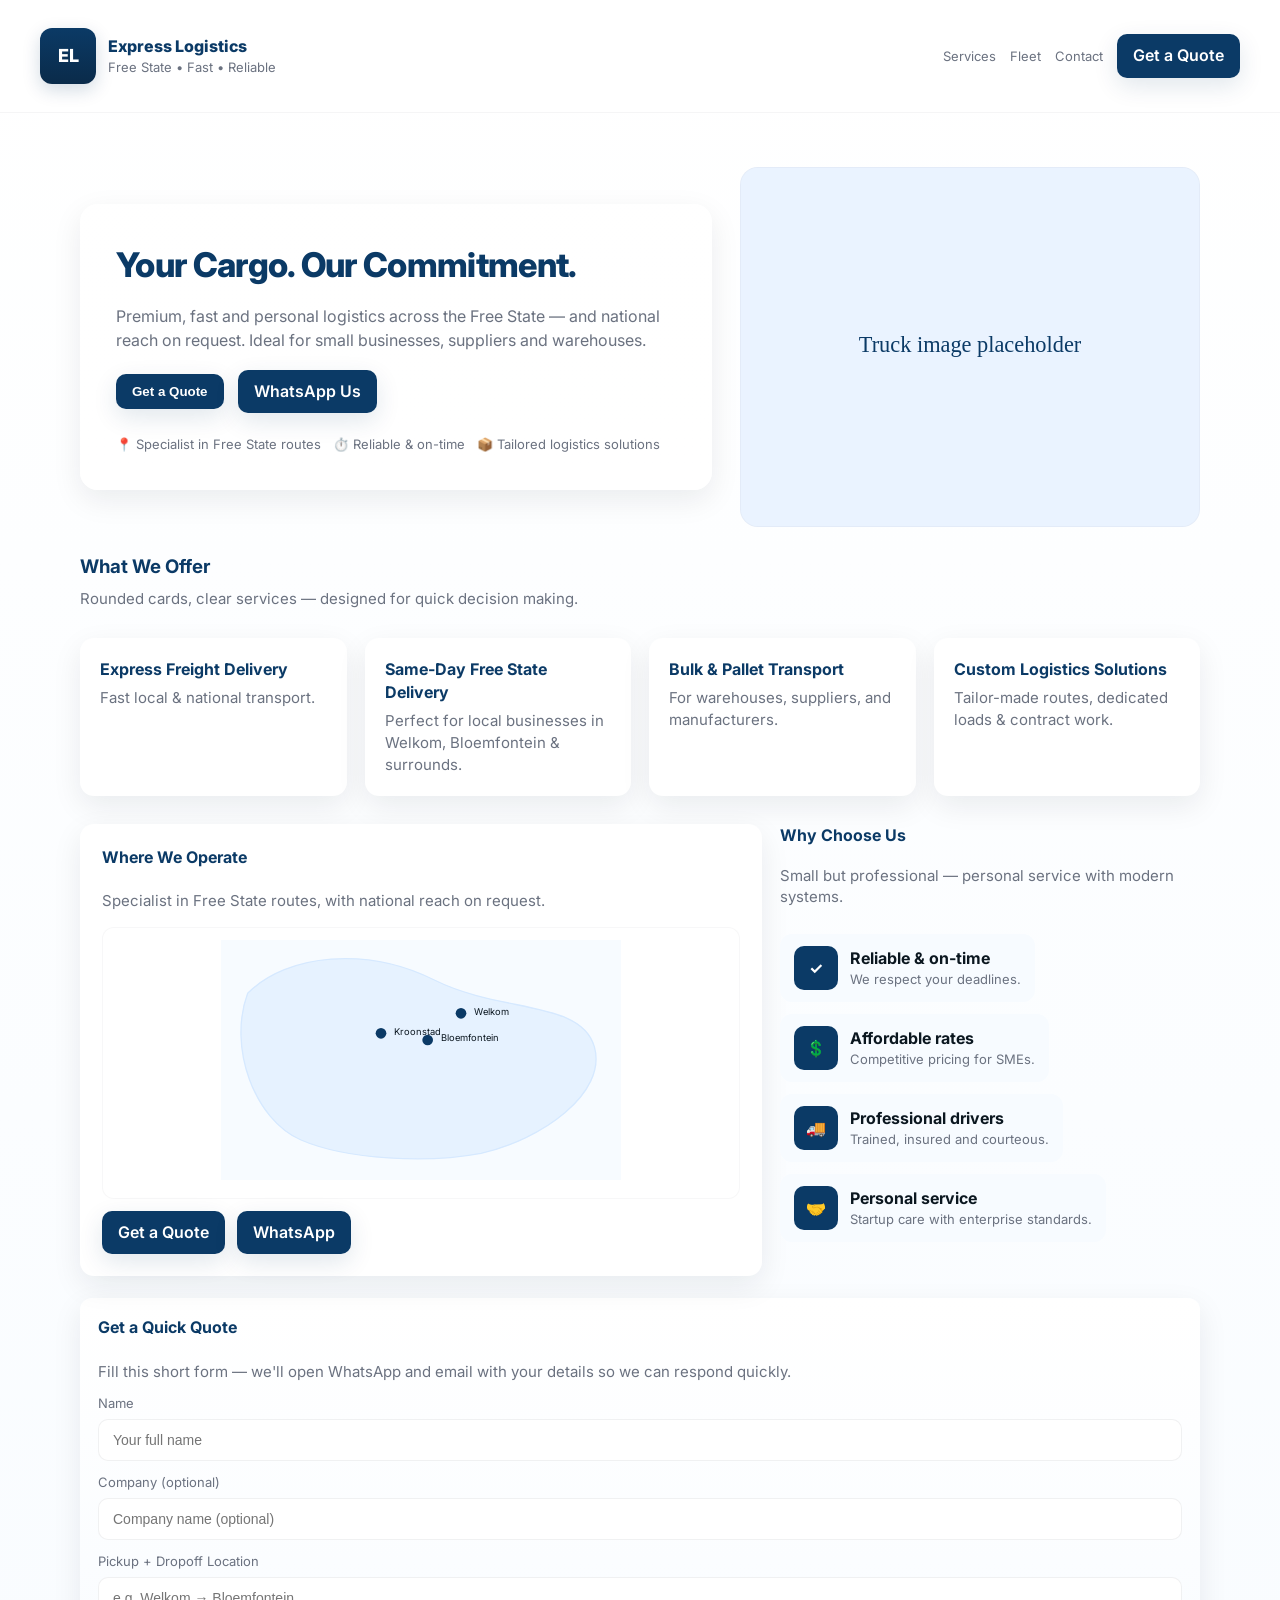
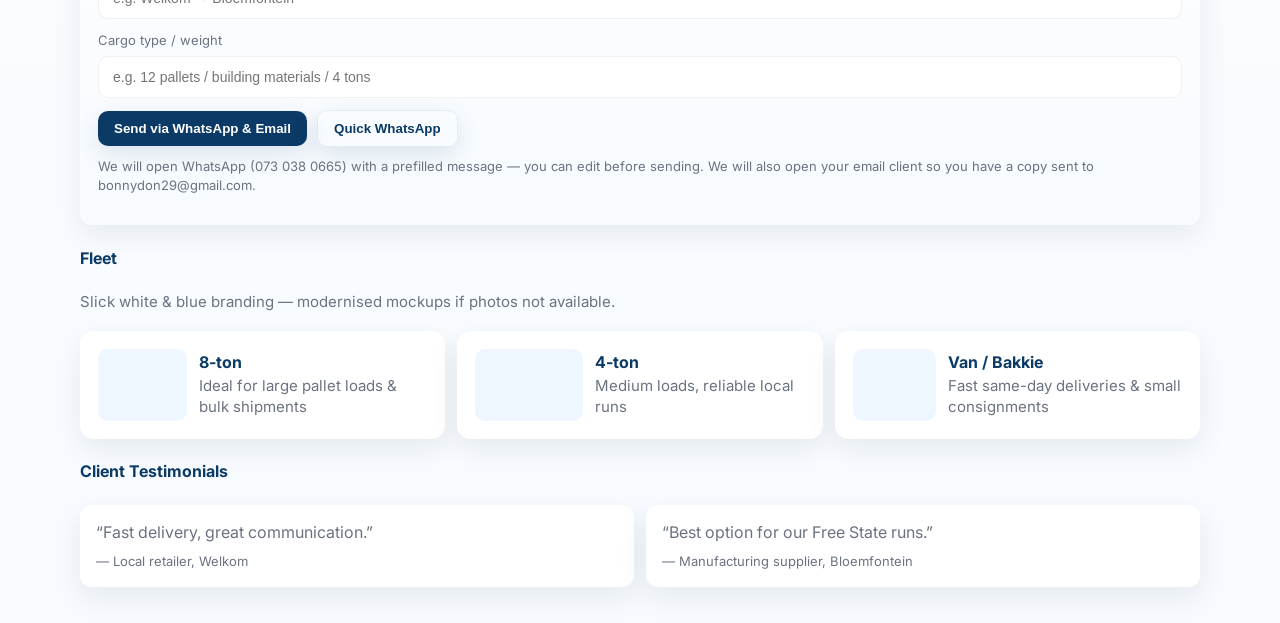
==== index.html @ 2a0296a2 "Add files via upload" ====
<!doctype html>
<html lang="en">
<head>
<meta charset="utf-8" />
<meta name="viewport" content="width=device-width,initial-scale=1" />
<title>Express Logistics — Your Cargo. Our Commitment.</title>
<meta name="description" content="Express Logistics — Fast, reliable Free State freight and same-day deliveries. Get a quote or WhatsApp us." />
<link rel="preconnect" href="https://fonts.googleapis.com">
<link href="https://fonts.googleapis.com/css2?family=Inter:wght@300;400;600;700;800&display=swap" rel="stylesheet">
<style>
  :root{
    --bg:#ffffff;
    --deep-blue:#0b3a66; /* brand deep blue */
    --accent:#0a2b4a;
    --muted:#6b7280;
    --radius:14px;
    --card-shadow: 0 10px 30px rgba(10,20,40,0.08);
    font-family: "Inter", system-ui, -apple-system, "Segoe UI", Roboto, "Helvetica Neue", Arial;
  }
  *{box-sizing:border-box}
  body{
    margin:0;
    background: linear-gradient(180deg, #ffffff 0%, #f7fbff 100%);
    color:#0b1720;
    -webkit-font-smoothing:antialiased;
    -moz-osx-font-smoothing:grayscale;
    line-height:1.45;
  }
  a { color: inherit; text-decoration: none; }
  header{ padding:28px 40px; display:flex; align-items:center; justify-content:space-between; gap:20px; position:sticky; top:0; background:rgba(255,255,255,0.7); backdrop-filter: blur(6px); z-index:50; border-bottom:1px solid rgba(10,20,40,0.04) }
  .brand{ display:flex; align-items:center; gap:12px; }
  .logo{
    width:56px; height:56px; border-radius:12px; display:flex; align-items:center; justify-content:center;
    background:linear-gradient(180deg,var(--deep-blue), var(--accent)); color:white; font-weight:800; font-size:18px;
    box-shadow: 0 6px 18px rgba(11,58,102,0.18);
  }
  .nav { display:flex; gap:14px; align-items:center; }
  .btn { padding:10px 16px; border-radius:10px; font-weight:600; cursor:pointer; border:0; background:var(--deep-blue); color:white; box-shadow: 0 8px 24px rgba(11,58,102,0.12) }
  .btn.ghost{ background:transparent; color:var(--deep-blue); border:1px solid rgba(11,58,102,0.08) }
  main{ padding:36px 40px; max-width:1200px; margin:0 auto; }
  .hero{
    display:grid; grid-template-columns: 1fr 460px; gap:28px; align-items:center; margin-top:18px;
  }
  .hero-card{ padding:36px; border-radius:18px; background: linear-gradient(180deg, rgba(255,255,255,0.9), #ffffff); box-shadow:var(--card-shadow); }
  .h-title{ font-size:34px; margin:0 0 12px; font-weight:800; color:var(--deep-blue); letter-spacing:-0.02em }
  .h-sub{ color:var(--muted); margin-bottom:18px; }
  .cta-row{ display:flex; gap:12px; margin-top:18px; }
  .cta-row .btn.whatsapp{ background:#25D366; color:white; box-shadow:none; }
  .hero-image{
    border-radius:18px; overflow:hidden; position:relative; height:360px;
    display:flex; align-items:center; justify-content:center; background:#eaf3ff; border:1px solid rgba(10,20,40,0.03);
  }
  .hero-image img{ width:100%; height:100%; object-fit:cover; display:block; }
  /* Services */
  .services{ display:grid; grid-template-columns: repeat(auto-fit,minmax(220px,1fr)); gap:18px; margin-top:28px; }
  .service-card{ background:white; padding:20px; border-radius:14px; box-shadow:var(--card-shadow); }
  .service-card h4{ margin:0 0 6px; color:var(--deep-blue); }
  .muted{ color:var(--muted); font-size:15px; }
  /* Map & Why choose us */
  .two-col{ display:grid; grid-template-columns: 1fr 420px; gap:18px; margin-top:28px; align-items:start; }
  .map-card{ padding:22px; border-radius:14px; background:white; box-shadow:var(--card-shadow); }
  .why-row{ display:flex; flex-direction:column; gap:12px; }
  .icon-row{ display:flex; gap:12px; flex-wrap:wrap; }
  .icon-box{ display:flex; gap:12px; align-items:center; padding:12px 14px; background:#f7fbff; border-radius:12px; min-width:180px }
  .icon{ width:44px; height:44px; border-radius:10px; display:flex; align-items:center; justify-content:center; background:var(--deep-blue); color:white; font-weight:700 }
  /* Quick quote form */
  .quote{ padding:18px; border-radius:12px; background:linear-gradient(180deg,#ffffff,#f7fbff); box-shadow:var(--card-shadow) }
  .field{ display:flex; flex-direction:column; gap:6px; margin-bottom:12px }
  label{ font-size:13px; color:var(--muted) }
  input, select, textarea{ padding:12px 14px; border-radius:10px; border:1px solid rgba(10,20,40,0.06); font-size:14px; outline:none }
  textarea{ min-height:84px; resize:vertical }
  /* Fleet */
  .fleet{ display:flex; gap:12px; margin-top:18px; }
  .fleet-card{ flex:1; padding:18px; border-radius:14px; background:white; box-shadow:var(--card-shadow); display:flex; gap:12px; align-items:center }
  .truck-img{ width:120px; height:72px; border-radius:10px; background:#eef6ff; display:flex; align-items:center; justify-content:center; }
  .truck-type{ font-weight:700; color:var(--deep-blue) }
  /* Testimonials */
  .testimonials{ display:grid; grid-template-columns:repeat(auto-fit,minmax(220px,1fr)); gap:12px; margin-top:18px; }
  .test-card{ padding:16px; border-radius:12px; background:white; box-shadow:var(--card-shadow); color:var(--muted) }
  /* Footer */
  footer{ margin-top:36px; padding:28px 40px; background:linear-gradient(180deg,#f8fbff,#eef6ff); border-top:1px solid rgba(10,20,40,0.03) }
  .footer-grid{ max-width:1200px; margin:0 auto; display:flex; justify-content:space-between; align-items:center; gap:20px; }
  .small{ font-size:13px; color:var(--muted) }
  /* Responsive */
  @media (max-width:960px){
    .hero{ grid-template-columns: 1fr; }
    .two-col{ grid-template-columns: 1fr; }
    header{ padding:16px 20px }
    main{ padding:20px }
  }
</style>
</head>
<body>

<header>
  <div class="brand">
    <div class="logo">EL</div>
    <div>
      <div style="font-weight:800;color:var(--deep-blue)">Express Logistics</div>
      <div class="small">Free State • Fast • Reliable</div>
    </div>
  </div>

  <nav class="nav">
    <a class="small" href="#services">Services</a>
    <a class="small" href="#fleet">Fleet</a>
    <a class="small" href="#contact">Contact</a>
    <a class="btn" href="#quote">Get a Quote</a>
  </nav>
</header>

<main>
  <!-- HERO -->
  <section class="hero">
    <div class="hero-card">
      <h1 class="h-title">Your Cargo. Our Commitment.</h1>
      <p class="h-sub">Premium, fast and personal logistics across the Free State — and national reach on request. Ideal for small businesses, suppliers and warehouses.</p>

      <div style="display:flex; gap:14px; align-items:center; margin-top:12px;">
        <button class="btn" onclick="document.getElementById('quote').scrollIntoView({behavior:'smooth'})">Get a Quote</button>
        <a class="btn whatsapp" href="https://wa.me/27730380665" target="_blank" rel="noopener">WhatsApp Us</a>
      </div>

      <div style="margin-top:22px; display:flex; gap:12px; flex-wrap:wrap;">
        <div class="small">📍 Specialist in Free State routes</div>
        <div class="small">⏱️ Reliable & on-time</div>
        <div class="small">📦 Tailored logistics solutions</div>
      </div>
    </div>

    <div class="hero-image" aria-hidden="true">
      <!-- Replace /images/truck-hero.jpg with your photo -->
      <img src="images/truck-hero.jpg" alt="Truck on Free State road — Welkom area" onerror="this.src='data:image/svg+xml;utf8,<svg xmlns=%22http://www.w3.org/2000/svg%22 width=%22800%22 height=%22480%22><rect width=%22100%25%22 height=%22100%25%22 fill=%22%23eaf3ff%22/><text x=%2250%25%22 y=%2250%25%22 dominant-baseline=%22middle%22 text-anchor=%22middle%22 font-family=%22Inter%22 font-size=%2230%22 fill=%22%230b3a66%22>Truck image placeholder</text></svg>'">
    </div>
  </section>

  <!-- SERVICES -->
  <section id="services" style="margin-top:26px">
    <h3 style="margin:0 0 8px; color:var(--deep-blue)">What We Offer</h3>
    <p class="muted" style="margin:0 0 14px">Rounded cards, clear services — designed for quick decision making.</p>

    <div class="services">
      <div class="service-card">
        <h4>Express Freight Delivery</h4>
        <div class="muted">Fast local & national transport.</div>
      </div>

      <div class="service-card">
        <h4>Same-Day Free State Delivery</h4>
        <div class="muted">Perfect for local businesses in Welkom, Bloemfontein & surrounds.</div>
      </div>

      <div class="service-card">
        <h4>Bulk & Pallet Transport</h4>
        <div class="muted">For warehouses, suppliers, and manufacturers.</div>
      </div>

      <div class="service-card">
        <h4>Custom Logistics Solutions</h4>
        <div class="muted">Tailor-made routes, dedicated loads & contract work.</div>
      </div>
    </div>
  </section>

  <!-- MAP & WHY -->
  <section class="two-col">
    <div class="map-card">
      <h4 style="margin-top:0; color:var(--deep-blue)">Where We Operate</h4>
      <p class="muted">Specialist in Free State routes, with national reach on request.</p>

      <!-- Simple stylised SVG map with markers -->
      <div style="margin-top:14px; border-radius:12px; overflow:hidden; padding:12px; background:white; border:1px solid rgba(10,20,40,0.03)">
        <svg viewBox="0 0 600 360" width="100%" height="240" xmlns="http://www.w3.org/2000/svg" aria-hidden="true">
          <rect width="100%" height="100%" fill="#f7fbff"/>
          <!-- abstract Free State shape -->
          <path d="M40,80 C100,20 220,10 320,60 C420,110 540,90 560,160 C580,230 480,300 390,320 C310,335 190,330 120,300 C50,270 10,160 40,80Z" fill="#e6f2ff" stroke="#d6e9ff" stroke-width="2"/>
          <!-- markers -->
          <!-- Bloemfontein -->
          <circle cx="310" cy="150" r="8" fill="#0b3a66"/>
          <text x="330" y="152" font-size="14" font-family="Inter" fill="#0b1720">Bloemfontein</text>
          <!-- Welkom -->
          <circle cx="360" cy="110" r="8" fill="#0b3a66"/>
          <text x="380" y="112" font-size="14" font-family="Inter" fill="#0b1720">Welkom</text>
          <!-- Kroonstad -->
          <circle cx="240" cy="140" r="8" fill="#0b3a66"/>
          <text x="260" y="142" font-size="14" font-family="Inter" fill="#0b1720">Kroonstad</text>
        </svg>
      </div>

      <div style="margin-top:12px; display:flex; gap:12px; flex-wrap:wrap">
        <a class="btn" href="#quote">Get a Quote</a>
        <a class="btn whatsapp" href="https://wa.me/27730380665" target="_blank" rel="noopener">WhatsApp</a>
      </div>
    </div>

    <aside class="why-row">
      <h4 style="margin:0; color:var(--deep-blue)">Why Choose Us</h4>
      <p class="muted" style="margin:6px 0 14px">Small but professional — personal service with modern systems.</p>

      <div class="icon-row">
        <div class="icon-box"><div class="icon">✓</div><div><strong>Reliable & on-time</strong><div class="muted" style="font-size:13px">We respect your deadlines.</div></div></div>
        <div class="icon-box"><div class="icon">💲</div><div><strong>Affordable rates</strong><div class="muted" style="font-size:13px">Competitive pricing for SMEs.</div></div></div>
        <div class="icon-box"><div class="icon">🚚</div><div><strong>Professional drivers</strong><div class="muted" style="font-size:13px">Trained, insured and courteous.</div></div></div>
        <div class="icon-box"><div class="icon">🤝</div><div><strong>Personal service</strong><div class="muted" style="font-size:13px">Startup care with enterprise standards.</div></div></div>
      </div>
    </aside>
  </section>

  <!-- QUOTE FORM -->
  <section id="quote" style="margin-top:22px">
    <div class="quote">
      <h4 style="margin-top:0; color:var(--deep-blue)">Get a Quick Quote</h4>
      <p class="muted" style="margin:6px 0 12px">Fill this short form — we'll open WhatsApp and email with your details so we can respond quickly.</p>

      <form id="quoteForm" onsubmit="handleQuote(event)">
        <div class="field">
          <label for="name">Name</label>
          <input id="name" name="name" required placeholder="Your full name" />
        </div>

        <div class="field">
          <label for="company">Company <span class="small">(optional)</span></label>
          <input id="company" name="company" placeholder="Company name (optional)" />
        </div>

        <div class="field">
          <label for="route">Pickup + Dropoff Location</label>
          <input id="route" name="route" required placeholder="e.g. Welkom → Bloemfontein" />
        </div>

        <div class="field">
          <label for="cargo">Cargo type / weight</label>
          <input id="cargo" name="cargo" required placeholder="e.g. 12 pallets / building materials / 4 tons" />
        </div>

        <div style="display:flex; gap:10px; align-items:center; margin-top:6px;">
          <button type="submit" class="btn">Send via WhatsApp & Email</button>
          <button type="button" class="btn ghost" onclick="openWhatsAppQuick()">Quick WhatsApp</button>
        </div>

        <p class="small" style="margin-top:10px">We will open WhatsApp (073 038 0665) with a prefilled message — you can edit before sending. We will also open your email client so you have a copy sent to bonnydon29@gmail.com.</p>
      </form>
    </div>
  </section>

  <!-- FLEET -->
  <section id="fleet" style="margin-top:18px">
    <h4 style="color:var(--deep-blue)">Fleet</h4>
    <p class="muted" style="margin:6px 0 12px">Slick white & blue branding — modernised mockups if photos not available.</p>

    <div class="fleet">
      <div class="fleet-card">
        <div class="truck-img"><img src="images/truck-8ton.jpg" alt="8-ton truck" style="width:100%; height:100%; object-fit:cover; border-radius:8px" onerror="this.style.display='none'"></div>
        <div>
          <div class="truck-type">8-ton</div>
          <div class="muted">Ideal for large pallet loads & bulk shipments</div>
        </div>
      </div>

      <div class="fleet-card">
        <div class="truck-img"><img src="images/truck-4ton.jpg" alt="4-ton truck" style="width:100%; height:100%; object-fit:cover; border-radius:8px" onerror="this.style.display='none'"></div>
        <div>
          <div class="truck-type">4-ton</div>
          <div class="muted">Medium loads, reliable local runs</div>
        </div>
      </div>

      <div class="fleet-card">
        <div class="truck-img"><img src="images/truck-van.jpg" alt="Van / bakkie" style="width:100%; height:100%; object-fit:cover; border-radius:8px" onerror="this.style.display='none'"></div>
        <div>
          <div class="truck-type">Van / Bakkie</div>
          <div class="muted">Fast same-day deliveries & small consignments</div>
        </div>
      </div>
    </div>
  </section>

  <!-- TESTIMONIALS -->
  <section style="margin-top:18px">
    <h4 style="color:var(--deep-blue)">Client Testimonials</h4>
    <div class="testimonials">
      <div class="test-card">“Fast delivery, great communication.” <div class="small" style="margin-top:8px">— Local retailer, Welkom</div></div>
      <div class="test-card">“Best option for our Free State runs.” <div class="small" style="margin-top:8px">— Manufacturing supplier, Bloemfontein</div></div>
    </
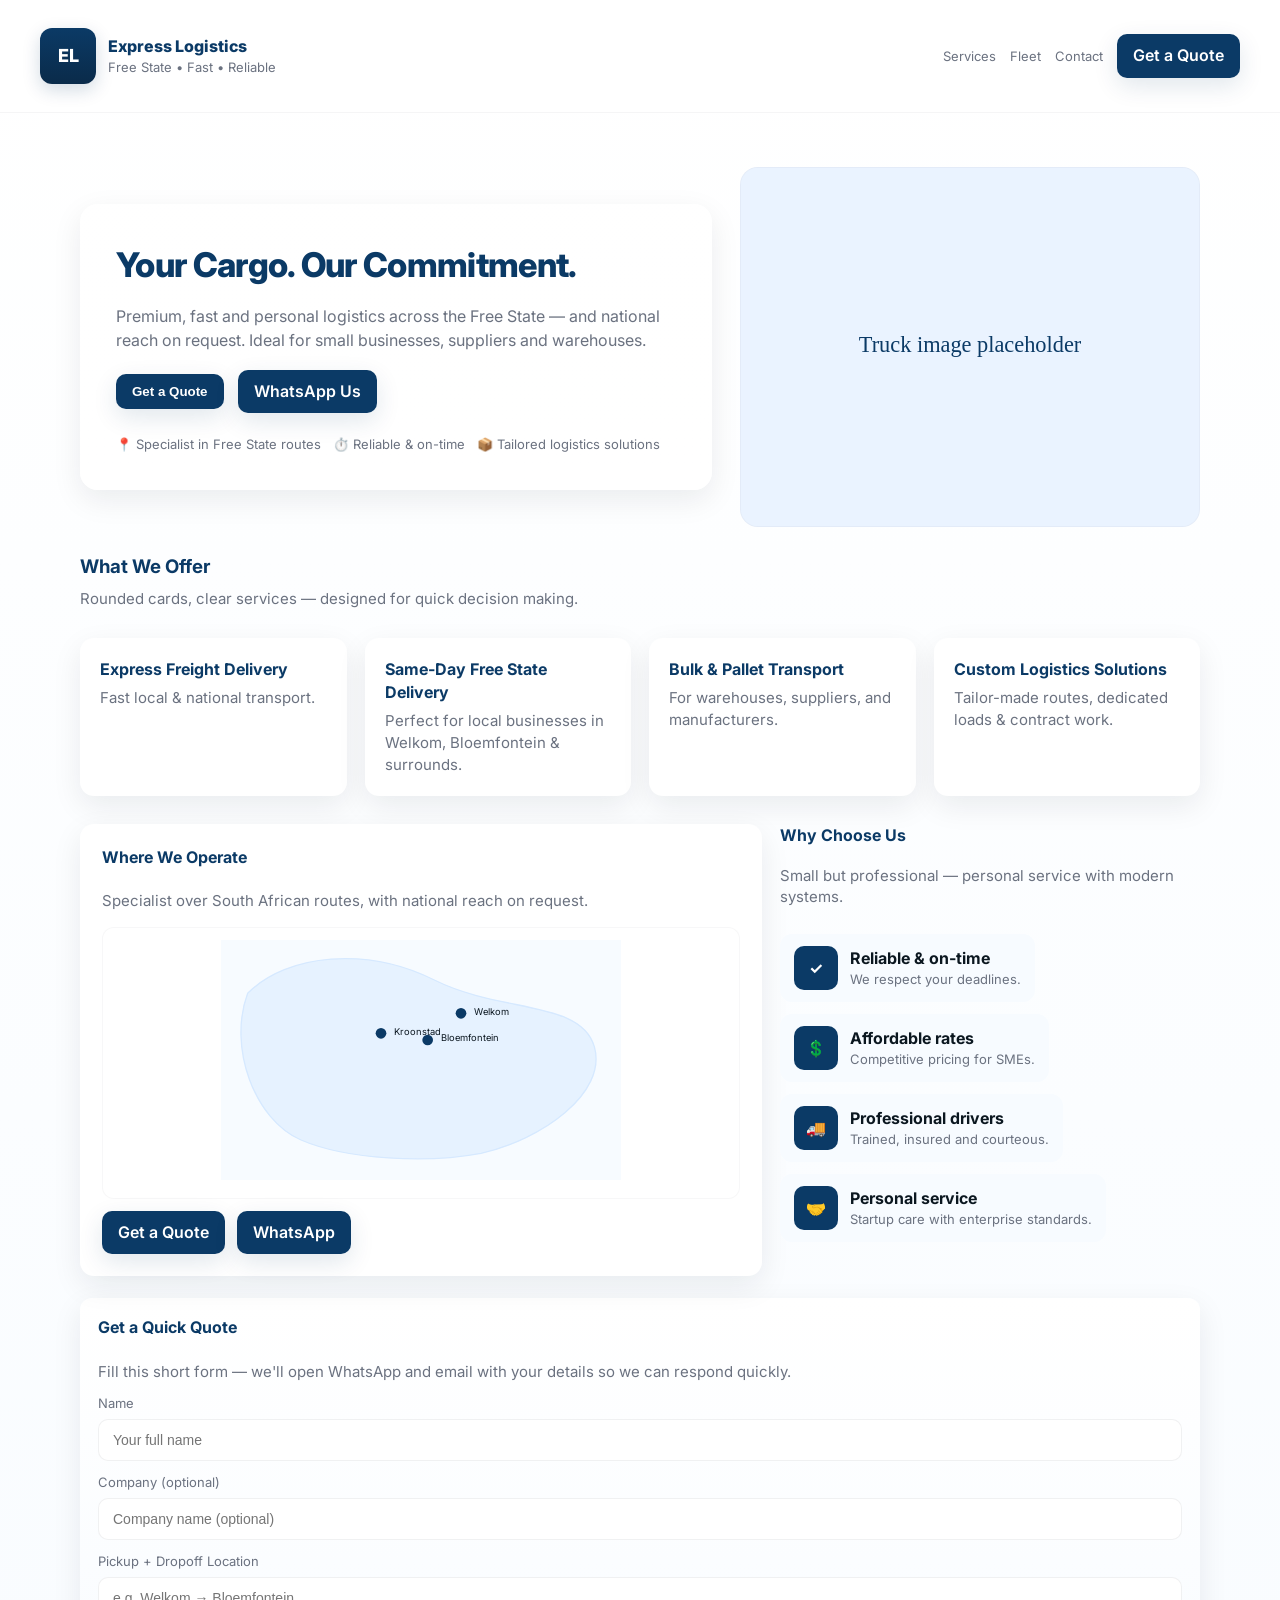
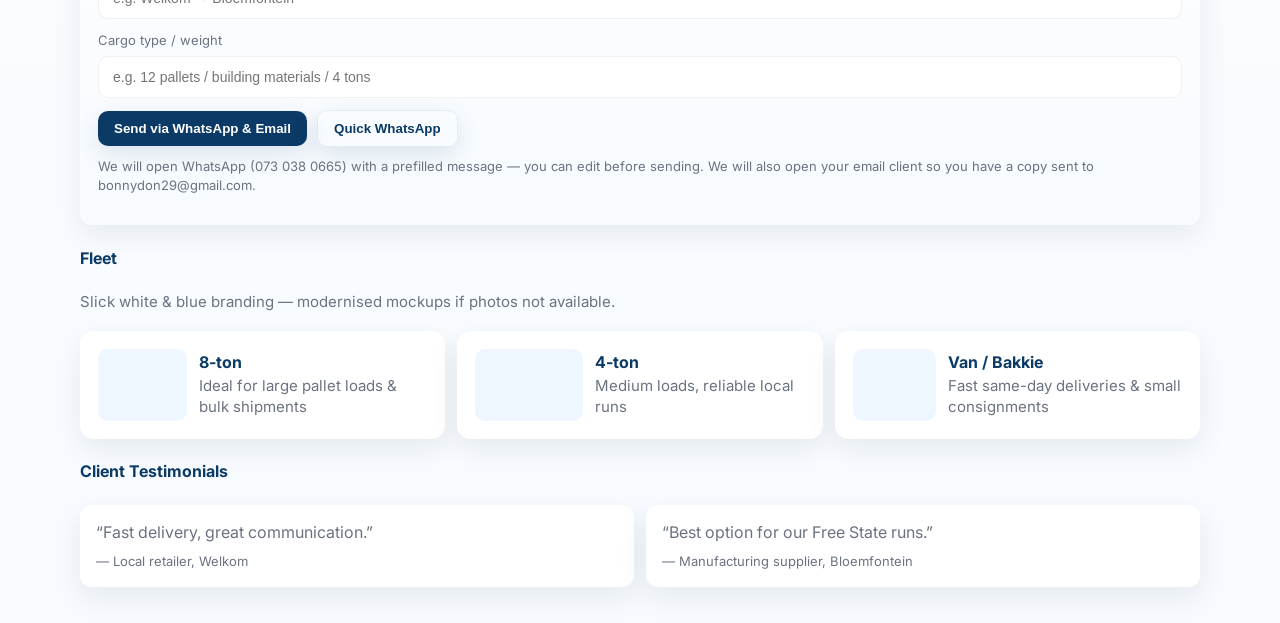
==== commit a5b2aa36: "Update index.html" ====
--- a/index.html
+++ b/index.html
@@ -166,7 +166,7 @@
   <section class="two-col">
     <div class="map-card">
       <h4 style="margin-top:0; color:var(--deep-blue)">Where We Operate</h4>
-      <p class="muted">Specialist in Free State routes, with national reach on request.</p>
+      <p class="muted">Specialist over South African routes, with national reach on request.</p>
 
       <!-- Simple stylised SVG map with markers -->
       <div style="margin-top:14px; border-radius:12px; overflow:hidden; padding:12px; background:white; border:1px solid rgba(10,20,40,0.03)">
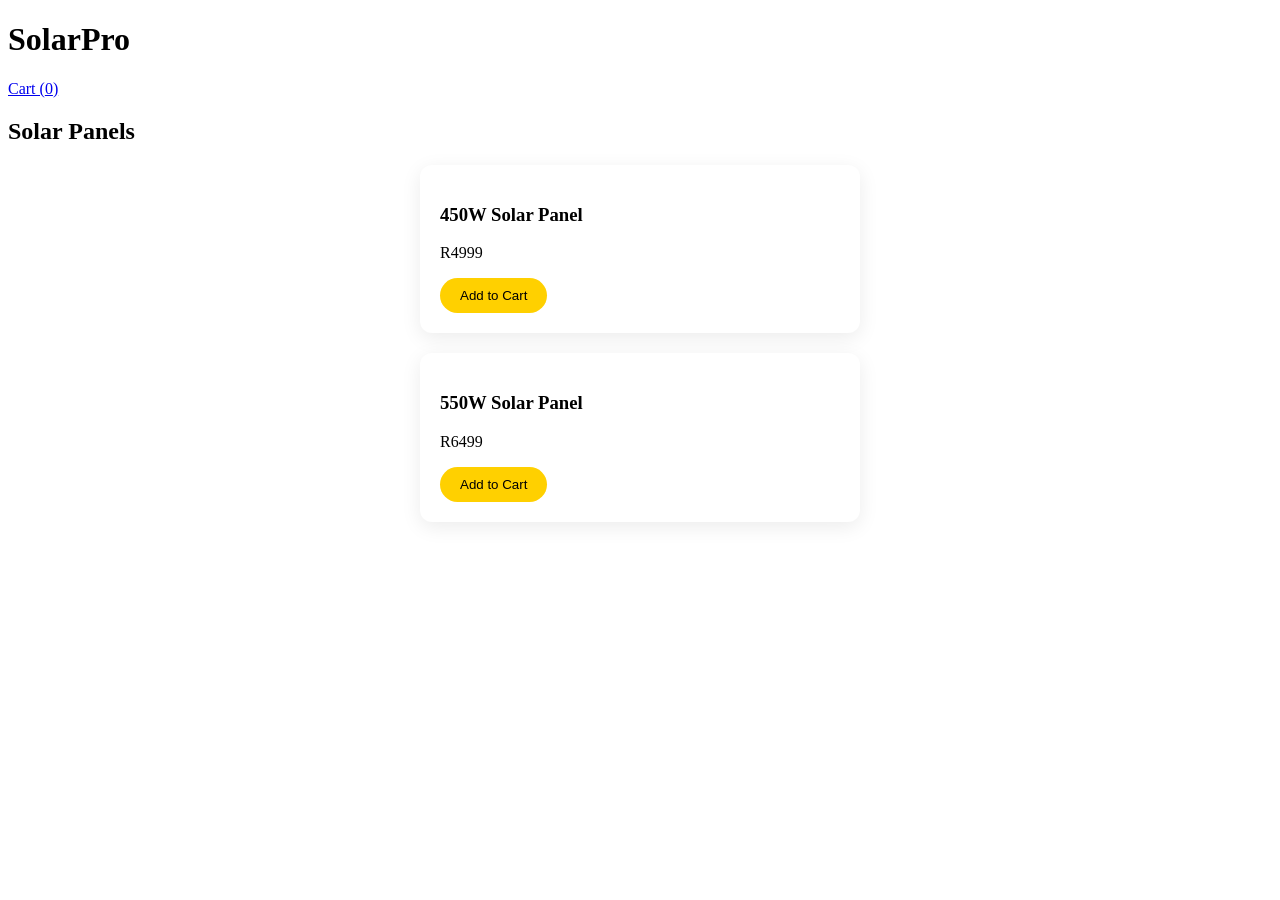
==== commit 40602dc1: "Add files via upload" ====
--- a/index.html
+++ b/index.html
@@ -1,284 +1,34 @@
-<!doctype html>
+<!DOCTYPE html>
 <html lang="en">
 <head>
-<meta charset="utf-8" />
-<meta name="viewport" content="width=device-width,initial-scale=1" />
-<title>Express Logistics — Your Cargo. Our Commitment.</title>
-<meta name="description" content="Express Logistics — Fast, reliable Free State freight and same-day deliveries. Get a quote or WhatsApp us." />
-<link rel="preconnect" href="https://fonts.googleapis.com">
-<link href="https://fonts.googleapis.com/css2?family=Inter:wght@300;400;600;700;800&display=swap" rel="stylesheet">
-<style>
-  :root{
-    --bg:#ffffff;
-    --deep-blue:#0b3a66; /* brand deep blue */
-    --accent:#0a2b4a;
-    --muted:#6b7280;
-    --radius:14px;
-    --card-shadow: 0 10px 30px rgba(10,20,40,0.08);
-    font-family: "Inter", system-ui, -apple-system, "Segoe UI", Roboto, "Helvetica Neue", Arial;
-  }
-  *{box-sizing:border-box}
-  body{
-    margin:0;
-    background: linear-gradient(180deg, #ffffff 0%, #f7fbff 100%);
-    color:#0b1720;
-    -webkit-font-smoothing:antialiased;
-    -moz-osx-font-smoothing:grayscale;
-    line-height:1.45;
-  }
-  a { color: inherit; text-decoration: none; }
-  header{ padding:28px 40px; display:flex; align-items:center; justify-content:space-between; gap:20px; position:sticky; top:0; background:rgba(255,255,255,0.7); backdrop-filter: blur(6px); z-index:50; border-bottom:1px solid rgba(10,20,40,0.04) }
-  .brand{ display:flex; align-items:center; gap:12px; }
-  .logo{
-    width:56px; height:56px; border-radius:12px; display:flex; align-items:center; justify-content:center;
-    background:linear-gradient(180deg,var(--deep-blue), var(--accent)); color:white; font-weight:800; font-size:18px;
-    box-shadow: 0 6px 18px rgba(11,58,102,0.18);
-  }
-  .nav { display:flex; gap:14px; align-items:center; }
-  .btn { padding:10px 16px; border-radius:10px; font-weight:600; cursor:pointer; border:0; background:var(--deep-blue); color:white; box-shadow: 0 8px 24px rgba(11,58,102,0.12) }
-  .btn.ghost{ background:transparent; color:var(--deep-blue); border:1px solid rgba(11,58,102,0.08) }
-  main{ padding:36px 40px; max-width:1200px; margin:0 auto; }
-  .hero{
-    display:grid; grid-template-columns: 1fr 460px; gap:28px; align-items:center; margin-top:18px;
-  }
-  .hero-card{ padding:36px; border-radius:18px; background: linear-gradient(180deg, rgba(255,255,255,0.9), #ffffff); box-shadow:var(--card-shadow); }
-  .h-title{ font-size:34px; margin:0 0 12px; font-weight:800; color:var(--deep-blue); letter-spacing:-0.02em }
-  .h-sub{ color:var(--muted); margin-bottom:18px; }
-  .cta-row{ display:flex; gap:12px; margin-top:18px; }
-  .cta-row .btn.whatsapp{ background:#25D366; color:white; box-shadow:none; }
-  .hero-image{
-    border-radius:18px; overflow:hidden; position:relative; height:360px;
-    display:flex; align-items:center; justify-content:center; background:#eaf3ff; border:1px solid rgba(10,20,40,0.03);
-  }
-  .hero-image img{ width:100%; height:100%; object-fit:cover; display:block; }
-  /* Services */
-  .services{ display:grid; grid-template-columns: repeat(auto-fit,minmax(220px,1fr)); gap:18px; margin-top:28px; }
-  .service-card{ background:white; padding:20px; border-radius:14px; box-shadow:var(--card-shadow); }
-  .service-card h4{ margin:0 0 6px; color:var(--deep-blue); }
-  .muted{ color:var(--muted); font-size:15px; }
-  /* Map & Why choose us */
-  .two-col{ display:grid; grid-template-columns: 1fr 420px; gap:18px; margin-top:28px; align-items:start; }
-  .map-card{ padding:22px; border-radius:14px; background:white; box-shadow:var(--card-shadow); }
-  .why-row{ display:flex; flex-direction:column; gap:12px; }
-  .icon-row{ display:flex; gap:12px; flex-wrap:wrap; }
-  .icon-box{ display:flex; gap:12px; align-items:center; padding:12px 14px; background:#f7fbff; border-radius:12px; min-width:180px }
-  .icon{ width:44px; height:44px; border-radius:10px; display:flex; align-items:center; justify-content:center; background:var(--deep-blue); color:white; font-weight:700 }
-  /* Quick quote form */
-  .quote{ padding:18px; border-radius:12px; background:linear-gradient(180deg,#ffffff,#f7fbff); box-shadow:var(--card-shadow) }
-  .field{ display:flex; flex-direction:column; gap:6px; margin-bottom:12px }
-  label{ font-size:13px; color:var(--muted) }
-  input, select, textarea{ padding:12px 14px; border-radius:10px; border:1px solid rgba(10,20,40,0.06); font-size:14px; outline:none }
-  textarea{ min-height:84px; resize:vertical }
-  /* Fleet */
-  .fleet{ display:flex; gap:12px; margin-top:18px; }
-  .fleet-card{ flex:1; padding:18px; border-radius:14px; background:white; box-shadow:var(--card-shadow); display:flex; gap:12px; align-items:center }
-  .truck-img{ width:120px; height:72px; border-radius:10px; background:#eef6ff; display:flex; align-items:center; justify-content:center; }
-  .truck-type{ font-weight:700; color:var(--deep-blue) }
-  /* Testimonials */
-  .testimonials{ display:grid; grid-template-columns:repeat(auto-fit,minmax(220px,1fr)); gap:12px; margin-top:18px; }
-  .test-card{ padding:16px; border-radius:12px; background:white; box-shadow:var(--card-shadow); color:var(--muted) }
-  /* Footer */
-  footer{ margin-top:36px; padding:28px 40px; background:linear-gradient(180deg,#f8fbff,#eef6ff); border-top:1px solid rgba(10,20,40,0.03) }
-  .footer-grid{ max-width:1200px; margin:0 auto; display:flex; justify-content:space-between; align-items:center; gap:20px; }
-  .small{ font-size:13px; color:var(--muted) }
-  /* Responsive */
-  @media (max-width:960px){
-    .hero{ grid-template-columns: 1fr; }
-    .two-col{ grid-template-columns: 1fr; }
-    header{ padding:16px 20px }
-    main{ padding:20px }
-  }
-</style>
+  <meta charset="UTF-8">
+  <title>SolarPro Shop</title>
+  <link rel="stylesheet" href="styles.css">
 </head>
 <body>
 
-<header>
-  <div class="brand">
-    <div class="logo">EL</div>
-    <div>
-      <div style="font-weight:800;color:var(--deep-blue)">Express Logistics</div>
-      <div class="small">Free State • Fast • Reliable</div>
-    </div>
+<header class="navbar">
+  <h1>SolarPro</h1>
+  <a href="cart.html">Cart (<span id="cart-count">0</span>)</a>
+</header>
+
+<section class="section">
+  <h2>Solar Panels</h2>
+
+  <div class="product-card">
+    <h3>450W Solar Panel</h3>
+    <p>R4999</p>
+    <button onclick="addToCart('450W Solar Panel', 4999)">Add to Cart</button>
   </div>
 
-  <nav class="nav">
-    <a class="small" href="#services">Services</a>
-    <a class="small" href="#fleet">Fleet</a>
-    <a class="small" href="#contact">Contact</a>
-    <a class="btn" href="#quote">Get a Quote</a>
-  </nav>
-</header>
+  <div class="product-card">
+    <h3>550W Solar Panel</h3>
+    <p>R6499</p>
+    <button onclick="addToCart('550W Solar Panel', 6499)">Add to Cart</button>
+  </div>
 
-<main>
-  <!-- HERO -->
-  <section class="hero">
-    <div class="hero-card">
-      <h1 class="h-title">Your Cargo. Our Commitment.</h1>
-      <p class="h-sub">Premium, fast and personal logistics across the Free State — and national reach on request. Ideal for small businesses, suppliers and warehouses.</p>
+</section>
 
-      <div style="display:flex; gap:14px; align-items:center; margin-top:12px;">
-        <button class="btn" onclick="document.getElementById('quote').scrollIntoView({behavior:'smooth'})">Get a Quote</button>
-        <a class="btn whatsapp" href="https://wa.me/27730380665" target="_blank" rel="noopener">WhatsApp Us</a>
-      </div>
-
-      <div style="margin-top:22px; display:flex; gap:12px; flex-wrap:wrap;">
-        <div class="small">📍 Specialist in Free State routes</div>
-        <div class="small">⏱️ Reliable & on-time</div>
-        <div class="small">📦 Tailored logistics solutions</div>
-      </div>
-    </div>
-
-    <div class="hero-image" aria-hidden="true">
-      <!-- Replace /images/truck-hero.jpg with your photo -->
-      <img src="images/truck-hero.jpg" alt="Truck on Free State road — Welkom area" onerror="this.src='data:image/svg+xml;utf8,<svg xmlns=%22http://www.w3.org/2000/svg%22 width=%22800%22 height=%22480%22><rect width=%22100%25%22 height=%22100%25%22 fill=%22%23eaf3ff%22/><text x=%2250%25%22 y=%2250%25%22 dominant-baseline=%22middle%22 text-anchor=%22middle%22 font-family=%22Inter%22 font-size=%2230%22 fill=%22%230b3a66%22>Truck image placeholder</text></svg>'">
-    </div>
-  </section>
-
-  <!-- SERVICES -->
-  <section id="services" style="margin-top:26px">
-    <h3 style="margin:0 0 8px; color:var(--deep-blue)">What We Offer</h3>
-    <p class="muted" style="margin:0 0 14px">Rounded cards, clear services — designed for quick decision making.</p>
-
-    <div class="services">
-      <div class="service-card">
-        <h4>Express Freight Delivery</h4>
-        <div class="muted">Fast local & national transport.</div>
-      </div>
-
-      <div class="service-card">
-        <h4>Same-Day Free State Delivery</h4>
-        <div class="muted">Perfect for local businesses in Welkom, Bloemfontein & surrounds.</div>
-      </div>
-
-      <div class="service-card">
-        <h4>Bulk & Pallet Transport</h4>
-        <div class="muted">For warehouses, suppliers, and manufacturers.</div>
-      </div>
-
-      <div class="service-card">
-        <h4>Custom Logistics Solutions</h4>
-        <div class="muted">Tailor-made routes, dedicated loads & contract work.</div>
-      </div>
-    </div>
-  </section>
-
-  <!-- MAP & WHY -->
-  <section class="two-col">
-    <div class="map-card">
-      <h4 style="margin-top:0; color:var(--deep-blue)">Where We Operate</h4>
-      <p class="muted">Specialist over South African routes, with national reach on request.</p>
-
-      <!-- Simple stylised SVG map with markers -->
-      <div style="margin-top:14px; border-radius:12px; overflow:hidden; padding:12px; background:white; border:1px solid rgba(10,20,40,0.03)">
-        <svg viewBox="0 0 600 360" width="100%" height="240" xmlns="http://www.w3.org/2000/svg" aria-hidden="true">
-          <rect width="100%" height="100%" fill="#f7fbff"/>
-          <!-- abstract Free State shape -->
-          <path d="M40,80 C100,20 220,10 320,60 C420,110 540,90 560,160 C580,230 480,300 390,320 C310,335 190,330 120,300 C50,270 10,160 40,80Z" fill="#e6f2ff" stroke="#d6e9ff" stroke-width="2"/>
-          <!-- markers -->
-          <!-- Bloemfontein -->
-          <circle cx="310" cy="150" r="8" fill="#0b3a66"/>
-          <text x="330" y="152" font-size="14" font-family="Inter" fill="#0b1720">Bloemfontein</text>
-          <!-- Welkom -->
-          <circle cx="360" cy="110" r="8" fill="#0b3a66"/>
-          <text x="380" y="112" font-size="14" font-family="Inter" fill="#0b1720">Welkom</text>
-          <!-- Kroonstad -->
-          <circle cx="240" cy="140" r="8" fill="#0b3a66"/>
-          <text x="260" y="142" font-size="14" font-family="Inter" fill="#0b1720">Kroonstad</text>
-        </svg>
-      </div>
-
-      <div style="margin-top:12px; display:flex; gap:12px; flex-wrap:wrap">
-        <a class="btn" href="#quote">Get a Quote</a>
-        <a class="btn whatsapp" href="https://wa.me/27730380665" target="_blank" rel="noopener">WhatsApp</a>
-      </div>
-    </div>
-
-    <aside class="why-row">
-      <h4 style="margin:0; color:var(--deep-blue)">Why Choose Us</h4>
-      <p class="muted" style="margin:6px 0 14px">Small but professional — personal service with modern systems.</p>
-
-      <div class="icon-row">
-        <div class="icon-box"><div class="icon">✓</div><div><strong>Reliable & on-time</strong><div class="muted" style="font-size:13px">We respect your deadlines.</div></div></div>
-        <div class="icon-box"><div class="icon">💲</div><div><strong>Affordable rates</strong><div class="muted" style="font-size:13px">Competitive pricing for SMEs.</div></div></div>
-        <div class="icon-box"><div class="icon">🚚</div><div><strong>Professional drivers</strong><div class="muted" style="font-size:13px">Trained, insured and courteous.</div></div></div>
-        <div class="icon-box"><div class="icon">🤝</div><div><strong>Personal service</strong><div class="muted" style="font-size:13px">Startup care with enterprise standards.</div></div></div>
-      </div>
-    </aside>
-  </section>
-
-  <!-- QUOTE FORM -->
-  <section id="quote" style="margin-top:22px">
-    <div class="quote">
-      <h4 style="margin-top:0; color:var(--deep-blue)">Get a Quick Quote</h4>
-      <p class="muted" style="margin:6px 0 12px">Fill this short form — we'll open WhatsApp and email with your details so we can respond quickly.</p>
-
-      <form id="quoteForm" onsubmit="handleQuote(event)">
-        <div class="field">
-          <label for="name">Name</label>
-          <input id="name" name="name" required placeholder="Your full name" />
-        </div>
-
-        <div class="field">
-          <label for="company">Company <span class="small">(optional)</span></label>
-          <input id="company" name="company" placeholder="Company name (optional)" />
-        </div>
-
-        <div class="field">
-          <label for="route">Pickup + Dropoff Location</label>
-          <input id="route" name="route" required placeholder="e.g. Welkom → Bloemfontein" />
-        </div>
-
-        <div class="field">
-          <label for="cargo">Cargo type / weight</label>
-          <input id="cargo" name="cargo" required placeholder="e.g. 12 pallets / building materials / 4 tons" />
-        </div>
-
-        <div style="display:flex; gap:10px; align-items:center; margin-top:6px;">
-          <button type="submit" class="btn">Send via WhatsApp & Email</button>
-          <button type="button" class="btn ghost" onclick="openWhatsAppQuick()">Quick WhatsApp</button>
-        </div>
-
-        <p class="small" style="margin-top:10px">We will open WhatsApp (073 038 0665) with a prefilled message — you can edit before sending. We will also open your email client so you have a copy sent to bonnydon29@gmail.com.</p>
-      </form>
-    </div>
-  </section>
-
-  <!-- FLEET -->
-  <section id="fleet" style="margin-top:18px">
-    <h4 style="color:var(--deep-blue)">Fleet</h4>
-    <p class="muted" style="margin:6px 0 12px">Slick white & blue branding — modernised mockups if photos not available.</p>
-
-    <div class="fleet">
-      <div class="fleet-card">
-        <div class="truck-img"><img src="images/truck-8ton.jpg" alt="8-ton truck" style="width:100%; height:100%; object-fit:cover; border-radius:8px" onerror="this.style.display='none'"></div>
-        <div>
-          <div class="truck-type">8-ton</div>
-          <div class="muted">Ideal for large pallet loads & bulk shipments</div>
-        </div>
-      </div>
-
-      <div class="fleet-card">
-        <div class="truck-img"><img src="images/truck-4ton.jpg" alt="4-ton truck" style="width:100%; height:100%; object-fit:cover; border-radius:8px" onerror="this.style.display='none'"></div>
-        <div>
-          <div class="truck-type">4-ton</div>
-          <div class="muted">Medium loads, reliable local runs</div>
-        </div>
-      </div>
-
-      <div class="fleet-card">
-        <div class="truck-img"><img src="images/truck-van.jpg" alt="Van / bakkie" style="width:100%; height:100%; object-fit:cover; border-radius:8px" onerror="this.style.display='none'"></div>
-        <div>
-          <div class="truck-type">Van / Bakkie</div>
-          <div class="muted">Fast same-day deliveries & small consignments</div>
-        </div>
-      </div>
-    </div>
-  </section>
-
-  <!-- TESTIMONIALS -->
-  <section style="margin-top:18px">
-    <h4 style="color:var(--deep-blue)">Client Testimonials</h4>
-    <div class="testimonials">
-      <div class="test-card">“Fast delivery, great communication.” <div class="small" style="margin-top:8px">— Local retailer, Welkom</div></div>
-      <div class="test-card">“Best option for our Free State runs.” <div class="small" style="margin-top:8px">— Manufacturing supplier, Bloemfontein</div></div>
-    </
+<script src="script.js"></script>
+</body>
+</html>
--- a/styles.css
+++ b/styles.css
@@ -0,0 +1,21 @@
+.product-card {
+  background: #fff;
+  padding: 20px;
+  margin: 20px auto;
+  max-width: 400px;
+  border-radius: 12px;
+  box-shadow: 0 5px 20px rgba(0,0,0,0.08);
+}
+
+button {
+  padding: 10px 20px;
+  background: #ffd000;
+  border: none;
+  border-radius: 20px;
+  cursor: pointer;
+}
+
+input {
+  padding: 10px;
+  width: 250px;
+}
